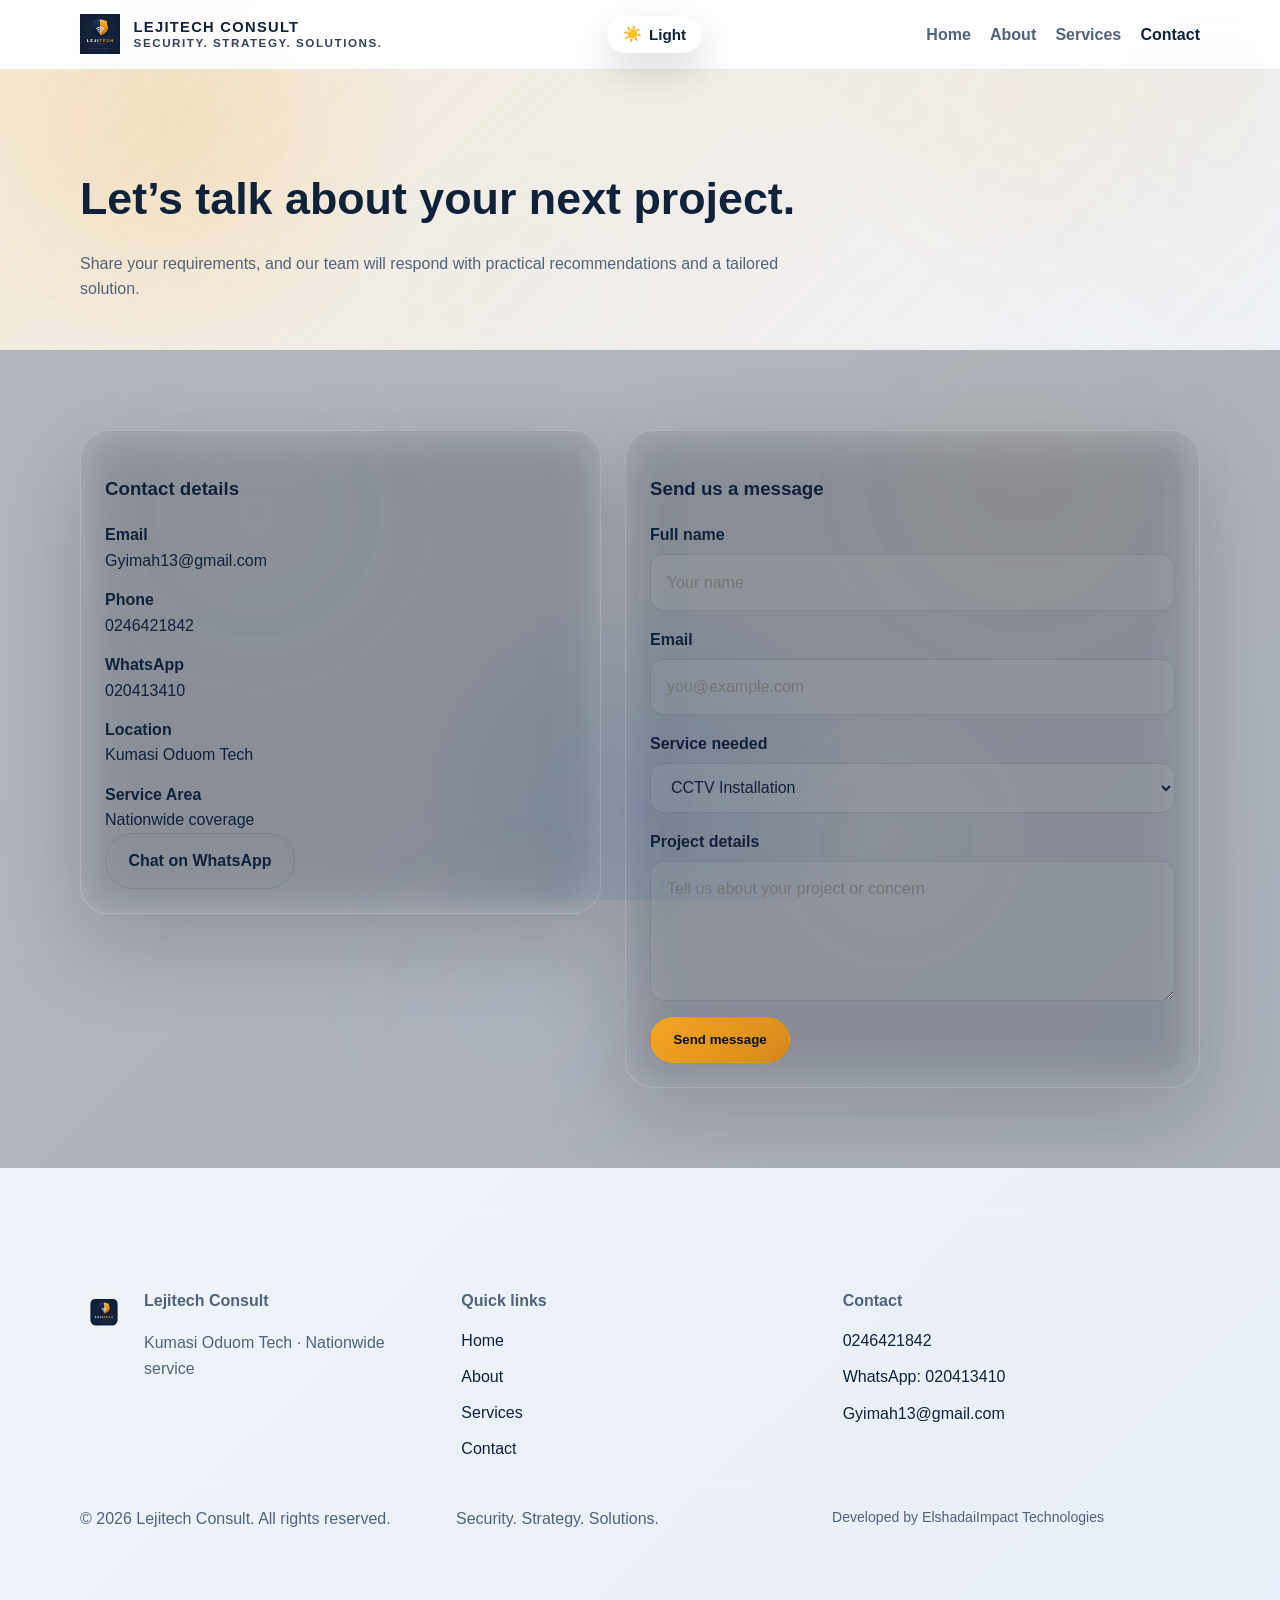
==== LEJITECH CONSULT WEB/contact.html @ 9290ecfc "Add files via upload" ====
<!DOCTYPE html>
<html lang="en">
<head>
  <meta charset="UTF-8" />
  <meta name="viewport" content="width=device-width, initial-scale=1.0" />
  <title>Contact Us | Lejitech Consult</title>
  <meta name="description" content="Get in touch with Lejitech Consult for security, ICT, and solar solutions." />
  <link rel="stylesheet" href="assets/css/styles.css" />
</head>
<body>
  <header class="site-header">
    <div class="container header-inner">
      <a href="index.html" class="brand">
        <img class="brand-logo" src="assets/images/lejitech-logo.png" alt="Lejitech Consult logo" />
        <span class="brand-text">
          <span>Lejitech Consult</span>
          <span class="brand-subtitle">Security. Strategy. Solutions.</span>
        </span>
      </a>
      <button class="theme-toggle" type="button" aria-label="Toggle color theme" aria-pressed="false">
        <span class="theme-toggle-icon">🌙</span>
        <span class="theme-toggle-label">Dark</span>
      </button>
      <button class="menu-toggle" aria-label="Open menu">☰</button>
      <ul class="nav-links">
        <li><a href="index.html">Home</a></li>
        <li><a href="about.html">About</a></li>
        <li><a href="services.html">Services</a></li>
        <li><a href="contact.html" class="active">Contact</a></li>
      </ul>
    </div>
  </header>

  <main>
    <section class="page-hero motion-bg">
      <div class="container">
        <h1>Let’s talk about your next project.</h1>
        <p>Share your requirements, and our team will respond with practical recommendations and a tailored solution.</p>
      </div>
    </section>

    <section class="section motion-bg">
      <div class="container contact-panel">
        <div class="contact-card">
          <h3>Contact details</h3>
          <ul class="contact-list">
            <li><strong>Email</strong><a href="mailto:Gyimah13@gmail.com">Gyimah13@gmail.com</a></li>
            <li><strong>Phone</strong><a href="tel:+233246421842">0246421842</a></li>
          <li><strong>WhatsApp</strong><a href="https://wa.me/23320413410?text=Hello%20Lejitech%20Consult%2C%20I%20would%20like%20to%20discuss%20a%20project." target="_blank" rel="noopener noreferrer">020413410</a></li>
            <li><strong>Location</strong>Kumasi Oduom Tech</li>
            <li><strong>Service Area</strong>Nationwide coverage</li>
          </ul>
          <a class="btn btn-secondary" href="https://wa.me/233246421842?text=Hello%20Lejitech%20Consult%2C%20I%20would%20like%20to%20discuss%20a%20project." target="_blank" rel="noopener noreferrer">Chat on WhatsApp</a>
        </div>

        <div class="info-card">
          <h3>Send us a message</h3>
          <form action="https://formsubmit.co/hello@lejitechconsult.com" method="POST">
            <input type="hidden" name="_captcha" value="false" />
            <input type="hidden" name="_next" value="https://cyberguy-lab.github.io/lejitecth-consult/thank-you.html" />
            <input type="hidden" name="_subject" value="New enquiry from Lejitech Consult website" />

            <div class="form-group">
              <label for="name">Full name</label>
              <input id="name" name="name" type="text" placeholder="Your name" required />
            </div>

            <div class="form-group">
              <label for="email">Email</label>
              <input id="email" name="email" type="email" placeholder="you@example.com" required />
            </div>

            <div class="form-group">
              <label for="service">Service needed</label>
              <select id="service" name="service">
                <option>CCTV Installation</option>
                <option>Access Control</option>
                <option>Solar Installation</option>
                <option>Network / Wi-Fi</option>
                <option>Other</option>
              </select>
            </div>

            <div class="form-group">
              <label for="message">Project details</label>
              <textarea id="message" name="message" placeholder="Tell us about your project or concern" required></textarea>
            </div>

            <button class="btn btn-primary" type="submit">Send message</button>
          </form>
        </div>
      </div>
    </section>
  </main>

  <footer class="footer">
<div class="container footer-grid">
        <div class="footer-brand">
          <img class="footer-logo" src="assets/images/lejitech-logo.png" alt="Lejitech Consult logo" />
          <div>
            <p class="footer-brand-name">Lejitech Consult</p>
            <p>Kumasi Oduom Tech · Nationwide service</p>
          </div>
        </div>
        <div class="footer-links">
          <h3>Quick links</h3>
          <ul>
            <li><a href="index.html">Home</a></li>
            <li><a href="about.html">About</a></li>
            <li><a href="services.html">Services</a></li>
            <li><a href="contact.html">Contact</a></li>
          </ul>
        </div>
        <div class="footer-contact">
          <h3>Contact</h3>
          <p><a href="tel:+233246421842">0246421842</a></p>
          <p><a href="https://wa.me/23320413410?text=Hello%20Lejitech%20Consult%2C%20I%20would%20like%20to%20discuss%20a%20project." target="_blank" rel="noopener noreferrer">WhatsApp: 020413410</a></p>
          <p><a href="mailto:Gyimah13@gmail.com">Gyimah13@gmail.com</a></p>
        </div>
      </div>
      <div class="container footer-bottom">
      <div>© <span id="year"></span> Lejitech Consult. All rights reserved.</div>
      <div>Security. Strategy. Solutions.</div>
      <div class="footer-credit">Developed by ElshadaiImpact Technologies</div>
    </div>
  </footer>

  <script src="assets/js/script.js"></script>
</body>
</html>
---- LEJITECH CONSULT WEB/assets/css/styles.css ----
:root {
  --navy: #0d1b30;
  --navy-2: #162845;
  --navy-3: #1c3254;
  --orange: #f5a623;
  --orange-dark: #d4881a;
  --text: #f4f6fb;
  --muted: #aeb9c9;
  --surface: rgba(255,255,255,0.06);
  --border: rgba(255,255,255,0.12);
  --shadow: 0 20px 45px rgba(0,0,0,0.2);
  --header-bg: rgba(7, 14, 26, 0.75);
  --header-border: rgba(255,255,255,0.08);
}

body[data-theme="light"] {
  --navy: #f5f7fb;
  --navy-2: #e8eef7;
  --navy-3: #dce7f4;
  --text: #10213a;
  --muted: #51627a;
  --surface: rgba(255,255,255,0.92);
  --border: rgba(16, 33, 58, 0.12);
  --shadow: 0 16px 40px rgba(15, 23, 42, 0.1);
  --header-bg: rgba(255,255,255,0.82);
  --header-border: rgba(16, 33, 58, 0.1);
}

* { box-sizing: border-box; }
html { scroll-behavior: smooth; }
body {
  margin: 0;
  font-family: 'Inter', 'Segoe UI', sans-serif;
  background: linear-gradient(135deg, var(--navy) 0%, var(--navy-2) 100%);
  color: var(--text);
  line-height: 1.6;
  transition: background 0.25s ease, color 0.25s ease;
  position: relative;
  overflow-x: hidden;
}
* {
  transition: background 0.25s ease, color 0.25s ease, border-color 0.25s ease, box-shadow 0.25s ease, transform 0.25s ease;
}
.reveal {
  opacity: 0;
  transform: translateY(28px) scale(0.98);
  transition: opacity 0.72s ease, transform 0.72s ease;
  will-change: opacity, transform;
}
.reveal-visible {
  opacity: 1;
  transform: translateY(0) scale(1);
}
.motion-item {
  opacity: 0;
  transform: translateY(20px) scale(0.99);
  transition: opacity 0.65s ease, transform 0.65s ease;
  transition-delay: var(--motion-delay, 0s);
}
.motion-item.motion-visible {
  opacity: 1;
  transform: translateY(0) scale(1);
}
.motion-card {
  position: relative;
  overflow: hidden;
  transition: transform 0.35s cubic-bezier(0.22, 1, 0.36, 1), box-shadow 0.35s ease, border-color 0.35s ease;
}
.motion-card::before {
  content: '';
  position: absolute;
  inset: -40%;
  background: radial-gradient(circle at top left, rgba(255,255,255,0.24), transparent 45%);
  opacity: 0;
  transform: scale(0.95);
  transition: opacity 0.45s ease, transform 0.45s ease;
}
.motion-card::after {
  content: '';
  position: absolute;
  inset: -40%;
  background: radial-gradient(circle at bottom right, rgba(245,166,35,0.16), transparent 42%);
  opacity: 0;
  transform: scale(1.05);
  transition: opacity 0.45s ease, transform 0.45s ease;
}
.motion-card:hover {
  transform: translateY(-10px) rotate(-0.1deg) scale(1.01);
  border-color: rgba(255,255,255,0.28);
  box-shadow: 0 38px 110px rgba(0,0,0,0.25);
}
.motion-card:hover::before,
.motion-card:hover::after {
  opacity: 1;
  transform: scale(1);
}
.motion-card:hover h3,
.motion-card:hover p {
  transform: translateZ(0);
}
body::before, body::after {
  content: '';
  position: fixed;
  inset: 0;
  pointer-events: none;
  z-index: -1;
}
body::before {
  background-image:
    radial-gradient(circle at 14% 14%, rgba(245,166,35,0.22), transparent 18%),
    radial-gradient(circle at 75% 12%, rgba(255,255,255,0.12), transparent 18%),
    radial-gradient(circle at 50% 90%, rgba(0,122,255,0.18), transparent 22%);
  opacity: 0.75;
  animation: backgroundFloat 28s ease-in-out infinite alternate;
}
body::after {
  background-image:
    linear-gradient(135deg, rgba(255,255,255,0.08), transparent 35%),
    linear-gradient(215deg, rgba(245,166,35,0.1), transparent 30%);
  opacity: 0.58;
  filter: blur(28px);
  animation: backgroundGlow 24s ease-in-out infinite alternate;
}
.motion-bg {
  position: relative;
  overflow: hidden;
  background: linear-gradient(rgba(7, 14, 26, 0.28), rgba(7, 14, 26, 0.28)), url("assets/images/hero-wifi-router.jpg") center/cover no-repeat;
  background-blend-mode: overlay;
}
.motion-bg::before,
.motion-bg::after {
  content: '';
  position: absolute;
  inset: 0;
  pointer-events: none;
  opacity: 0.18;
  background-repeat: no-repeat;
  background-position: center;
  background-size: cover;
  z-index: 0;
}
.motion-bg::before {
  background-image: radial-gradient(circle at 20% 20%, rgba(255,255,255,0.12), transparent 18%), radial-gradient(circle at 80% 15%, rgba(245,166,35,0.15), transparent 20%);
  animation: motionMatrix 18s ease-in-out infinite alternate;
}
.motion-bg::after {
  background-image: radial-gradient(circle at 40% 80%, rgba(145,190,255,0.12), transparent 23%), radial-gradient(circle at 70% 60%, rgba(255,255,255,0.1), transparent 16%);
  filter: blur(18px);
  animation: motionGrid 22s ease-in-out infinite alternate;
}
.motion-bg > .container,
.motion-bg > .container * {
  position: relative;
  z-index: 1;
}

@keyframes motionMatrix {
  0% { transform: translate(0, 0) scale(1); opacity: 0.18; }
  50% { transform: translate(-12px, 10px) scale(1.02); opacity: 0.22; }
  100% { transform: translate(10px, -8px) scale(0.98); opacity: 0.16; }
}

@keyframes motionGrid {
  0% { transform: translate(0, 0) scale(1); opacity: 0.15; }
  50% { transform: translate(8px, -10px) scale(1.01); opacity: 0.2; }
  100% { transform: translate(-8px, 10px) scale(0.99); opacity: 0.13; }
}
a { color: inherit; text-decoration: none; }
img { max-width: 100%; display: block; }
.container { width: min(1120px, calc(100% - 2rem)); margin: 0 auto; }
.section { padding: 5rem 0; }
.section-title { font-size: clamp(1.8rem, 3vw, 2.4rem); margin-bottom: 0.75rem; }
.section-intro { color: var(--muted); max-width: 720px; margin-bottom: 2rem; }
.btn {
  display: inline-flex;
  align-items: center;
  justify-content: center;
  gap: 0.5rem;
  padding: 0.9rem 1.4rem;
  border-radius: 999px;
  font-weight: 700;
  border: 1px solid transparent;
  transition: transform 0.2s ease, background-color 0.2s ease, border-color 0.2s ease;
}
.btn:hover { transform: translateY(-2px); }
.btn-primary {
  background: linear-gradient(135deg, var(--orange), var(--orange-dark));
  color: #07121d;
}
.btn-secondary {
  background: transparent;
  border-color: var(--border);
  color: var(--text);
}
.site-header {
  position: sticky;
  top: 0;
  z-index: 1000;
  backdrop-filter: blur(16px);
  background: var(--header-bg);
  border-bottom: 1px solid var(--header-border);
  transition: background 0.25s ease, border-color 0.25s ease, box-shadow 0.25s ease;
}
.site-header.scrolled {
  background: rgba(7, 14, 26, 0.94);
  box-shadow: 0 22px 80px rgba(0,0,0,0.18);
  border-bottom-color: rgba(255,255,255,0.12);
}
.header-inner {
  display: flex;
  align-items: center;
  justify-content: space-between;
  gap: 0.8rem;
  padding: 0.9rem 0;
  flex-wrap: wrap;
}
.brand {
  display: flex;
  align-items: center;
  gap: 0.85rem;
  font-weight: 800;
  letter-spacing: 0.08em;
  text-transform: uppercase;
}
.brand-logo {
  width: 40px;
  height: 40px;
  display: block;
}
.brand-text {
  display: flex;
  flex-direction: column;
  gap: 0.08rem;
  line-height: 1.1;
}
.brand-text span:first-child {
  font-size: 0.92rem;
}
.brand-subtitle {
  font-size: 0.73rem;
  letter-spacing: 0.13em;
  font-weight: 600;
  opacity: 0.85;
  text-transform: uppercase;
}
.nav-links {
  display: flex;
  gap: 1.2rem;
  align-items: center;
  list-style: none;
  margin: 0;
  padding: 0;
}
.nav-links a {
  color: var(--muted);
  font-weight: 600;
}
.nav-links a:hover, .nav-links a.active { color: var(--text); }
.menu-toggle, .theme-toggle { display: none; background: transparent; color: var(--text); border: none; font-size: 1.4rem; }
.theme-toggle {
  display: inline-flex;
  align-items: center;
  gap: 0.45rem;
  padding: 0.55rem 0.9rem;
  border-radius: 999px;
  border: 1px solid rgba(255,255,255,0.18);
  font-size: 0.95rem;
  font-weight: 700;
  color: var(--text);
  background: rgba(255,255,255,0.06);
  box-shadow: 0 18px 36px rgba(0,0,0,0.14);
}
.theme-toggle:hover { transform: translateY(-1px) scale(1.01); }
.hero {
  padding: 5.5rem 0 4rem;
  position: relative;
  overflow: hidden;
}
.hero::before, .hero::after {
  content: '';
  position: absolute; inset: auto;
  border-radius: 50%;
  filter: blur(30px);
  opacity: 0.28;
}
.hero::before { width: 280px; height: 280px; background: var(--orange); top: -40px; right: -60px; animation: heroSway 16s ease-in-out infinite alternate; }
.hero::after { width: 320px; height: 320px; background: #2755a7; bottom: -120px; left: -80px; animation: heroSway 18s ease-in-out infinite alternate; }
.hero-grid {
  display: grid;
  grid-template-columns: 1.2fr 0.8fr;
  gap: 2rem;
  align-items: center;
}
.hero h1 {
  font-size: clamp(2.3rem, 5vw, 4rem);
  line-height: 1.08;
  margin: 0 0 1rem;
}
.hero h1 span { color: var(--orange); }
.hero p { color: var(--muted); font-size: 1.05rem; max-width: 640px; }
.hero-actions { display: flex; flex-wrap: wrap; gap: 1rem; margin-top: 1.5rem; }
.hero-card, .card, .contact-card, .info-card, .service-card, .testimonial-card, .faq-card, .gallery-hero {
  background: rgba(255,255,255,0.07);
  border: 1px solid rgba(255,255,255,0.16);
  border-radius: 1.75rem;
  box-shadow: 0 30px 90px rgba(0,0,0,0.18);
  backdrop-filter: blur(24px);
  overflow: hidden;
  will-change: transform, box-shadow;
}
.hero-card { padding: 1.7rem; }
.motion-card {
  position: relative;
  overflow: hidden;
  transition: transform 0.35s cubic-bezier(0.22, 1, 0.36, 1), box-shadow 0.35s ease, border-color 0.35s ease;
}
.motion-card::before {
  content: '';
  position: absolute;
  inset: -40%;
  background: radial-gradient(circle at top left, rgba(255,255,255,0.24), transparent 45%);
  opacity: 0;
  transform: scale(0.95);
  transition: opacity 0.45s ease, transform 0.45s ease;
}
.motion-card::after {
  content: '';
  position: absolute;
  inset: -40%;
  background: radial-gradient(circle at bottom right, rgba(245,166,35,0.16), transparent 42%);
  opacity: 0;
  transform: scale(1.05);
  transition: opacity 0.45s ease, transform 0.45s ease;
}
.motion-card:hover {
  transform: translateY(-10px) rotate(-0.1deg) scale(1.01);
  border-color: rgba(255,255,255,0.28);
  box-shadow: 0 38px 110px rgba(0,0,0,0.25);
}
.motion-card:hover::before,
.motion-card:hover::after {
  opacity: 1;
  transform: scale(1);
}
.motion-card:hover h3,
.motion-card:hover p {
  transform: translateZ(0);
}
.hero-card ul { padding-left: 1.1rem; color: var(--muted); }
.hero-card h3 { margin-top: 0; }
.grid-2, .grid-3 { display: grid; gap: 1.25rem; }
.grid-2 { grid-template-columns: repeat(2, minmax(0, 1fr)); }
.grid-3 { grid-template-columns: repeat(3, minmax(0, 1fr)); }
.card { padding: 1.4rem; }
.card h3 { margin-top: 0; margin-bottom: 0.6rem; }
.card p { color: var(--muted); margin: 0; }
.mini-stat { display: flex; justify-content: space-between; align-items: center; padding: 0.7rem 0; border-bottom: 1px solid var(--border); }
.mini-stat:last-child { border-bottom: 0; }
.page-hero {
  padding: 3.5rem 0 2rem;
  background: linear-gradient(135deg, rgba(245,166,35,0.16), rgba(255,255,255,0.02));
}
.page-hero h1 { margin-bottom: 0.6rem; font-size: clamp(2rem, 4vw, 2.8rem); }
.page-hero p { color: var(--muted); max-width: 760px; }
.contact-panel {
  display: grid;
  grid-template-columns: 0.95fr 1.05fr;
  gap: 1.5rem;
  align-items: start;
}
.contact-card, .info-card { padding: 1.5rem; }
.form-group { display: flex; flex-direction: column; gap: 0.4rem; margin-bottom: 1rem; }
label { font-weight: 600; }
input, textarea, select {
  width: 100%; padding: 0.9rem 1rem; border-radius: 0.85rem;
  border: 1px solid var(--border);
  background: rgba(255,255,255,0.06);
  color: var(--text);
  font: inherit;
}
textarea { min-height: 140px; resize: vertical; }
input:focus, textarea:focus, select:focus { outline: 2px solid rgba(245,166,35,0.3); border-color: var(--orange); }
.contact-list { list-style: none; padding: 0; margin: 0; display: grid; gap: 0.85rem; }
.contact-list strong { display: block; }
.footer {
  padding: 1.5rem 0 2.5rem;
  color: var(--muted);
  border-top: 1px solid rgba(255,255,255,0.08);
  margin-top: 3rem;
}
.footer-inner { display: flex; justify-content: space-between; gap: 1rem; flex-wrap: wrap; }
.footer-grid {
  display: grid;
  grid-template-columns: minmax(220px, 1fr) minmax(180px, 1fr) minmax(220px, 1fr);
  gap: 1.5rem;
  padding: 3rem 0 1.5rem;
  border-bottom: 1px solid rgba(255,255,255,0.08);
}
.footer-brand {
  display: flex;
  gap: 1rem;
  align-items: flex-start;
}
.footer-logo {
  width: 48px;
  height: 48px;
  border-radius: 16px;
  background: rgba(255,255,255,0.08);
  padding: 0.65rem;
}
.footer-brand-name {
  font-size: 1rem;
  font-weight: 700;
  margin: 0 0 0.35rem;
}
.footer-links h3, .footer-contact h3 {
  margin-top: 0;
  margin-bottom: 0.85rem;
  font-size: 1rem;
}
.footer-links ul {
  list-style: none;
  padding: 0;
  margin: 0;
  display: grid;
  gap: 0.65rem;
}
.footer-links a, .footer-contact a {
  color: var(--text);
  text-decoration: none;
}
.footer-links a:hover, .footer-contact a:hover {
  color: var(--orange);
}
.footer-contact p {
  margin: 0 0 0.7rem;
}
.footer-bottom {
  display: grid;
  grid-template-columns: repeat(auto-fit, minmax(180px, 1fr));
  gap: 0.5rem;
  padding: 1.25rem 0 2rem;
  color: var(--muted);
}
.footer-credit {
  font-size: 0.88rem;
  color: var(--muted);
  text-align: left;
}
.success-box {
  margin-top: 1rem; padding: 1rem 1.2rem; border-radius: 1rem; background: rgba(76,175,80,0.15); border: 1px solid rgba(76,175,80,0.25);
}
.feature-grid, .stats-grid, .testimonial-grid, .faq-grid {
  display: grid;
  gap: 1.25rem;
}
.feature-grid {
  grid-template-columns: repeat(2, minmax(0, 1fr));
}
.stats-grid {
  grid-template-columns: repeat(3, minmax(0, 1fr));
}
.testimonial-grid, .faq-grid {
  grid-template-columns: repeat(2, minmax(0, 1fr));
}
.testimonial-card, .faq-card {
  background: var(--surface);
  border: 1px solid var(--border);
  border-radius: 1.25rem;
  padding: 1.25rem;
  box-shadow: var(--shadow);
}
.testimonial-card p, .faq-card p {
  color: var(--muted);
}
.testimonial-card h3, .faq-card h3 {
  margin-bottom: 0.75rem;
}
.testimonial-card span {
  display: block;
  font-size: 0.95rem;
  color: var(--text);
  font-weight: 700;
}
.bg-soft {
  background: rgba(255,255,255,0.05);
  border: 1px solid rgba(255,255,255,0.08);
}
.bg-soft h2, .bg-soft p { color: var(--text); }
 .gallery-hero {
  display: flex;
  align-items: center;
  justify-content: space-between;
  gap: 1.5rem;
  padding: 1.5rem;
  margin-bottom: 1.5rem;
}
.service-grid {
  display: grid;
  grid-template-columns: repeat(3, minmax(0, 1fr));
  gap: 1.25rem;
}
.service-card {
  overflow: hidden;
  border-radius: 1.2rem;
  background: rgba(255,255,255,0.06);
  border: 1px solid var(--border);
  box-shadow: var(--shadow);
  transition: transform 0.25s ease, box-shadow 0.25s ease;
}
.service-card:hover, .testimonial-card:hover, .faq-card:hover, .card:hover, .hero-card:hover, .gallery-hero:hover {
  transform: translateY(-8px) scale(1.008);
  box-shadow: 0 40px 100px rgba(0,0,0,0.24);
  border-color: rgba(255,255,255,0.28);
}
.card, .hero-card, .gallery-hero, .service-card, .testimonial-card, .faq-card {
  transition: transform 0.35s cubic-bezier(0.22, 1, 0.36, 1), box-shadow 0.35s ease, border-color 0.35s ease;
}
.service-card img {
  width: 100%;
  height: 220px;
  object-fit: cover;
  display: block;
}
.service-card-body {
  padding: 1.1rem 1.2rem 1.3rem;
}
.service-card-body h3 { margin: 0 0 0.45rem; }
.service-card-body p { color: var(--muted); margin: 0; }
@media (max-width: 850px) {
  .hero-grid, .contact-panel { grid-template-columns: 1fr; }
  .grid-3, .service-grid, .feature-grid, .stats-grid, .testimonial-grid, .faq-grid { grid-template-columns: 1fr; }
  .gallery-hero { flex-direction: column; align-items: flex-start; }
  .hero { padding-top: 4rem; }
  .section { padding: 4rem 0; }
}
@media (max-width: 720px) {
  .menu-toggle, .theme-toggle { display: inline-flex; }
  .nav-links {
    position: absolute;
    top: 72px; right: 1rem; left: 1rem;
    display: none; flex-direction: column; align-items: flex-start;
    background: rgba(6, 12, 23, 0.96); padding: 1rem; border-radius: 1rem; border: 1px solid var(--border);
  }
  .nav-links.open { display: flex; }
  .grid-2 { grid-template-columns: 1fr; }
  .header-inner { justify-content: space-between; }
  .hero h1 { font-size: clamp(2rem, 7vw, 2.8rem); }
  .hero p, .section-intro { font-size: 1rem; }
  .card, .contact-card, .info-card, .testimonial-card, .faq-card { padding: 1.25rem; }
  .button-group, .hero-actions { flex-direction: column; align-items: stretch; }
  .btn { width: 100%; justify-content: center; }
  .section { padding: 3rem 0; }
  .page-hero { padding: 2.5rem 0 1.5rem; }
  .footer-inner { flex-direction: column; align-items: flex-start; }
}

@keyframes backgroundFloat {
  0% { transform: translate(0, 0) scale(1); }
  100% { transform: translate(-7%, 5%) scale(1.05); }
}

@keyframes backgroundGlow {
  0% { transform: translate(0, 0) scale(1); opacity: 0.55; }
  100% { transform: translate(6%, -8%) scale(1.02); opacity: 0.7; }
}

@keyframes heroSway {
  0% { transform: translate(0, 0) scale(1); }
  50% { transform: translate(8px, -10px) scale(1.02); }
  100% { transform: translate(-6px, 8px) scale(0.99); }
}

.nav-links a {
  transition: color 0.2s ease, transform 0.2s ease;
}
.menu-toggle, .theme-toggle {
  transition: color 0.2s ease, transform 0.2s ease;
}
.nav-links.open a {
  opacity: 0;
  animation: navFadeIn 0.28s ease forwards;
}
@keyframes navFadeIn {
  from { opacity: 0; transform: translateY(-8px); }
  to { opacity: 1; transform: translateY(0); }
}

.nav-links a {
  transition: color 0.2s ease, transform 0.2s ease;
}
.menu-toggle, .theme-toggle {
  transition: color 0.2s ease, transform 0.2s ease;
}
.nav-links.open a {
  opacity: 0;
  animation: navFadeIn 0.28s ease forwards;
}
@keyframes navFadeIn {
  from { opacity: 0; transform: translateY(-8px); }
  to { opacity: 1; transform: translateY(0); }
}
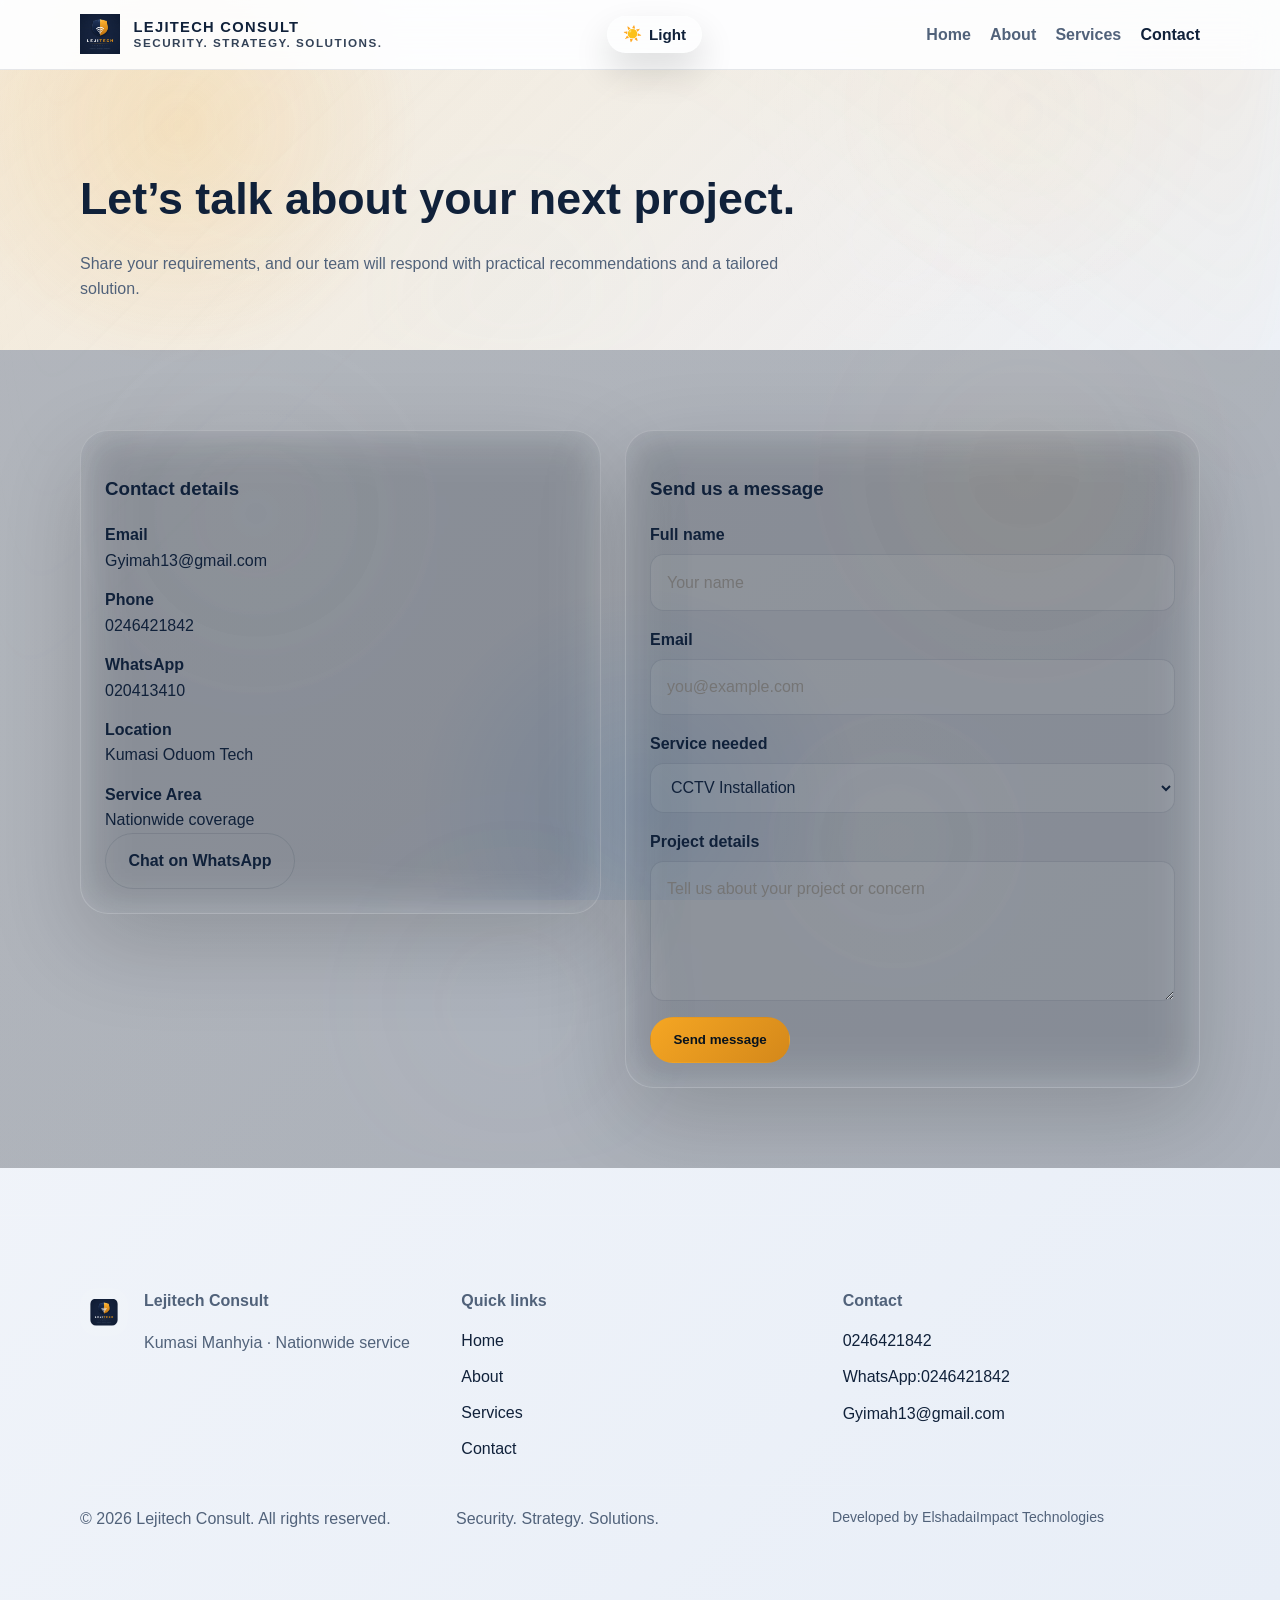
==== commit 5cc2c356: "Revise contact.html with updated information Updated contact details and footer information." ====
--- a/LEJITECH CONSULT WEB/contact.html
+++ b/LEJITECH CONSULT WEB/contact.html
@@ -99,7 +99,7 @@
           <img class="footer-logo" src="assets/images/lejitech-logo.png" alt="Lejitech Consult logo" />
           <div>
             <p class="footer-brand-name">Lejitech Consult</p>
-            <p>Kumasi Oduom Tech · Nationwide service</p>
+            <p>Kumasi Manhyia · Nationwide service</p>
           </div>
         </div>
         <div class="footer-links">
@@ -114,7 +114,7 @@
         <div class="footer-contact">
           <h3>Contact</h3>
           <p><a href="tel:+233246421842">0246421842</a></p>
-          <p><a href="https://wa.me/23320413410?text=Hello%20Lejitech%20Consult%2C%20I%20would%20like%20to%20discuss%20a%20project." target="_blank" rel="noopener noreferrer">WhatsApp: 020413410</a></p>
+          <p><a href="https://wa.me/233246421842?text=Hello%20Lejitech%20Consult%2C%20I%20would%20like%20to%20discuss%20a%20project." target="_blank" rel="noopener noreferrer">WhatsApp:0246421842</a></p>
           <p><a href="mailto:Gyimah13@gmail.com">Gyimah13@gmail.com</a></p>
         </div>
       </div>
